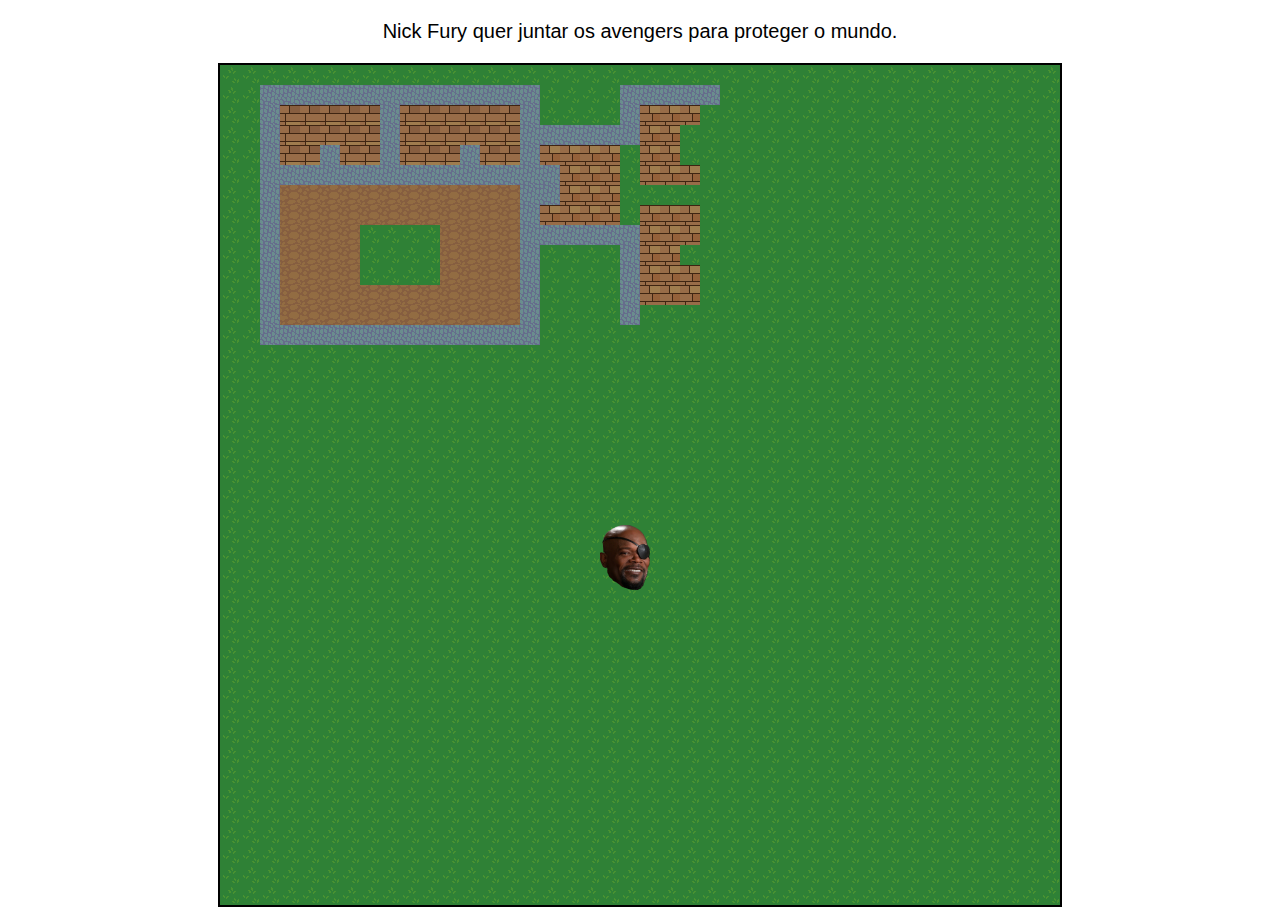
==== examples/Assemble/index.html @ ea1eec00 "commit inicial, solução docs e exemplos de ui" ====
<!DOCTYPE html>
<html>
  <head>
    <meta charset="utf-8">
    <title>Avengers: Assemble!</title>
    <style>
    body, html { margin:0; padding: 0; overflow:hidden; font-family:Arial; font-size:20px }
    #cr-stage { border:2px solid black; margin:5px auto; color:white }
    </style>
  </head>
  <body>

    <script src="js/crafty.js"></script>
    <script src="js/source.js"></script>
    <script src="js/create_mocks_module.js"></script>
    <script src="js/tiledmapbuilder.js"></script>
	<script>
  		window.onload = function() {
  			var WIDTH = 840;
  			var HEIGHT = 840;
  			Crafty.init(WIDTH, HEIGHT);
  			Crafty.scene("Load", function() {

  				Crafty.background("#000");
  			    Crafty.e("2D, DOM, Text").attr({ w:WIDTH, h: 20, x: 0, y: HEIGHT/2 })
  			            .text("Iniciando...")
  			            .css({ "text-align": "center" });

  				//Preload sprites first
  				 Crafty.load([
  				              "img/terrain.png",
  				              "img/ogre.png"
  				             ], function() {

  					 Crafty.sprite(50,67,"img/ogre.png", {
  						 Ogre:[0,0]
  					 });

  						Crafty.scene("Main");
  					});
  			});

  			Crafty.scene("Load");

			Crafty.scene("Main", function () {

				Crafty.e("2D, DOM, TiledMapBuilder").setMapDataSource( SOURCE_FROM_TILED_MAP_EDITOR )
				.createWorld( function( tiledmap ){

				});

				//Player
				Crafty.e("2D, DOM, Fourway, SpriteAnimation, Sprite, Ogre, Collision")
  			   		.attr({x: 19 * 20, y: 23 * 20, z: 10, isWater: false})
                    .animate("walk_left", 0, 1, 3)
  			   		.animate("walk_right", 0, 2, 3)
  			   		.animate("walk_up", 0, 3, 3)
  			   		.animate("walk_down", 0, 0, 3)
  			   		.fourway(4)
  			   		.collision( new Crafty.polygon([10,50],[40,50],[40,67],[10,67]) )
					.bind("NewDirection",
						function (direction) {
					        if (direction.x < 0) {
					            if (!this.isPlaying("walk_left"))
					                this.stop().animate("walk_left", 10, -1);
					        }
					        if (direction.x > 0) {
					            if (!this.isPlaying("walk_right"))
					                this.stop().animate("walk_right", 10, -1);
					        }
					        if (direction.y < 0) {
					            if (!this.isPlaying("walk_up"))
					                this.stop().animate("walk_up", 10, -1);
					        }
					        if (direction.y > 0) {
					            if (!this.isPlaying("walk_down"))
					                this.stop().animate("walk_down", 10, -1);
					        }
					        if(!direction.x && !direction.y) {
					            this.stop();
					        }
					})
  			});

            jQuery.event.trigger({ type : 'keypress', which : character.charCodeAt(38) });
            jQuery.event.trigger({ type : 'keypress', which : character.charCodeAt(38) });
  	}
	</script>
	<p align="center">Nick Fury quer juntar os avengers para proteger o mundo.</p>
  </body>
</html>
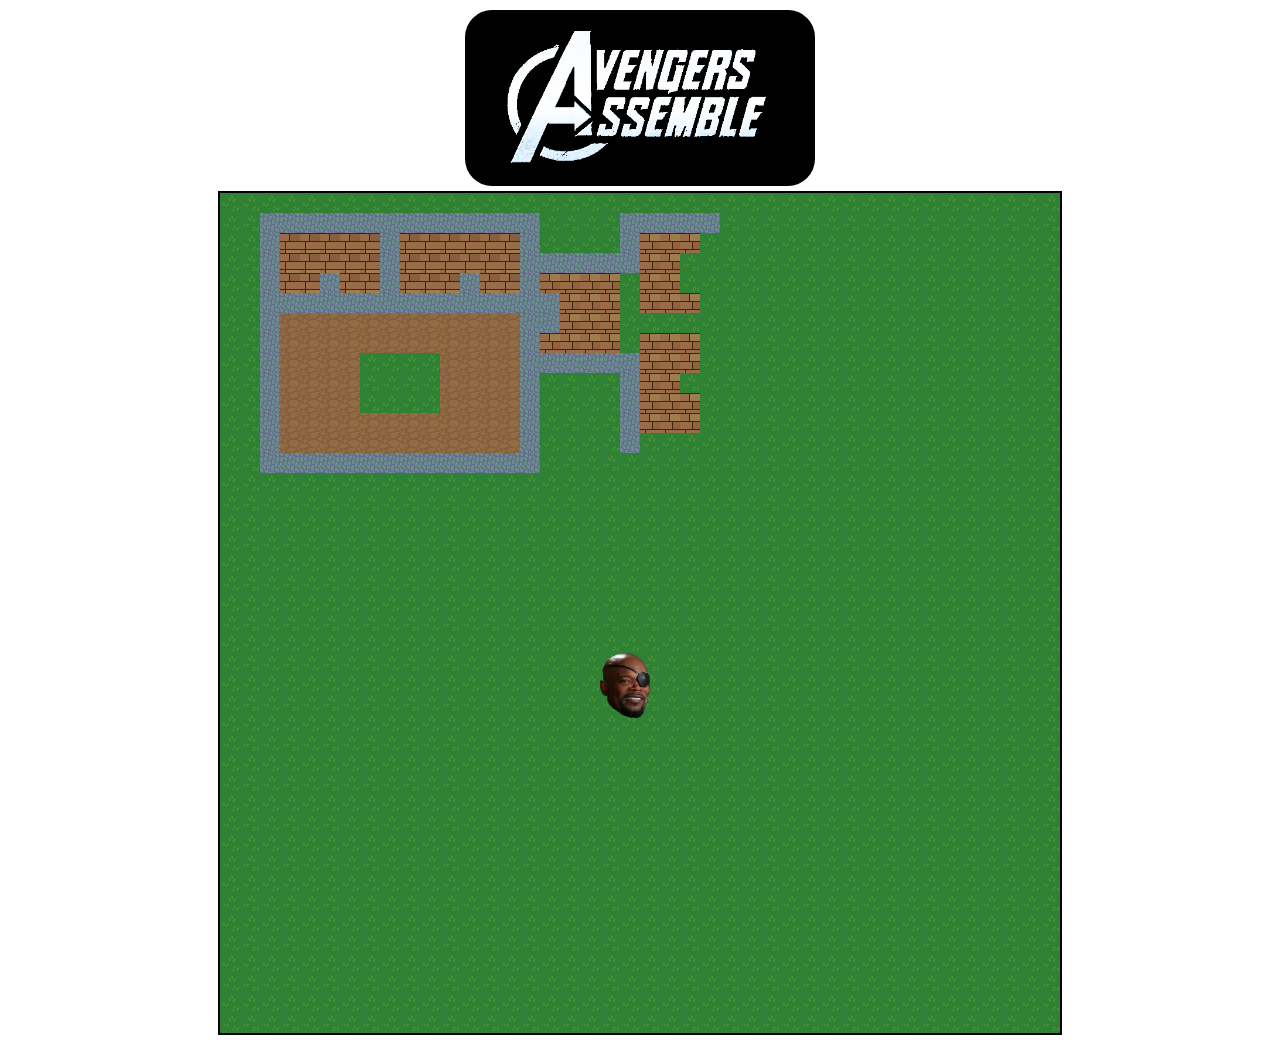
==== commit 70ca3145: "ui pra dentro do projeto webapp, falta passar dados direito p/ server" ====
--- a/examples/Assemble/index.html
+++ b/examples/Assemble/index.html
@@ -1,12 +1,13 @@
 <!DOCTYPE html>
 <html>
   <head>
-    <meta charset="utf-8">
-    <title>Avengers: Assemble!</title>
-    <style>
-    body, html { margin:0; padding: 0; overflow:hidden; font-family:Arial; font-size:20px }
-    #cr-stage { border:2px solid black; margin:5px auto; color:white }
-    </style>
+      <meta charset="utf-8">
+      <title>Avengers: Assemble!</title>
+      <style>
+       body, html { margin:0; padding: 0; overflow:hidden; font-family:Arial; font-size:20px }
+       #cr-stage { border:2px solid black; margin:5px auto; color:white }
+      </style>
+      <link rel="stylesheet" href="css/main.css" />
   </head>
   <body>
 
@@ -14,6 +15,7 @@
     <script src="js/source.js"></script>
     <script src="js/create_mocks_module.js"></script>
     <script src="js/tiledmapbuilder.js"></script>
+    <script src="js/jquery-2.1.1.min.js"></script>
 	<script>
   		window.onload = function() {
   			var WIDTH = 840;
@@ -82,10 +84,17 @@
 					})
   			});
 
-            jQuery.event.trigger({ type : 'keypress', which : character.charCodeAt(38) });
-            jQuery.event.trigger({ type : 'keypress', which : character.charCodeAt(38) });
+            //Tentativa de andar
+            //jQuery.event.trigger({ type : 'keypress', which : character.charCodeAt(38) });
+            //jQuery.event.trigger({ type : 'keypress', which : character.charCodeAt(38) });
+
+            $("#assemble").click(function (){
+                console.log("PEIDEEEEEEEEEEEEEi");
+            });
   	}
 	</script>
-	<p align="center">Nick Fury quer juntar os avengers para proteger o mundo.</p>
+      <div id="assemble" class="big-btn">
+          <img src="img/assemble.png"></img>
+      </div>
   </body>
 </html>
--- a/examples/Assemble/css/main.css
+++ b/examples/Assemble/css/main.css
@@ -0,0 +1,24 @@
+.big-btn {
+  width: 350px;
+  height: 176px;
+  vertical-align: middle;
+  margin: 0 auto;
+  background-color: #000;
+  border-radius: 27px;
+  margin-top: 10px;
+  cursor: pointer;
+}
+
+.big-btn:hover {
+  width: 353px;
+  height: 179px;
+  background-color: #404040;
+}
+
+.big-btn img {
+  position: relative;
+  max-width: 80%;
+  max-height: 75%;
+  margin-top: 6%;
+  margin-left: 12%;
+}
